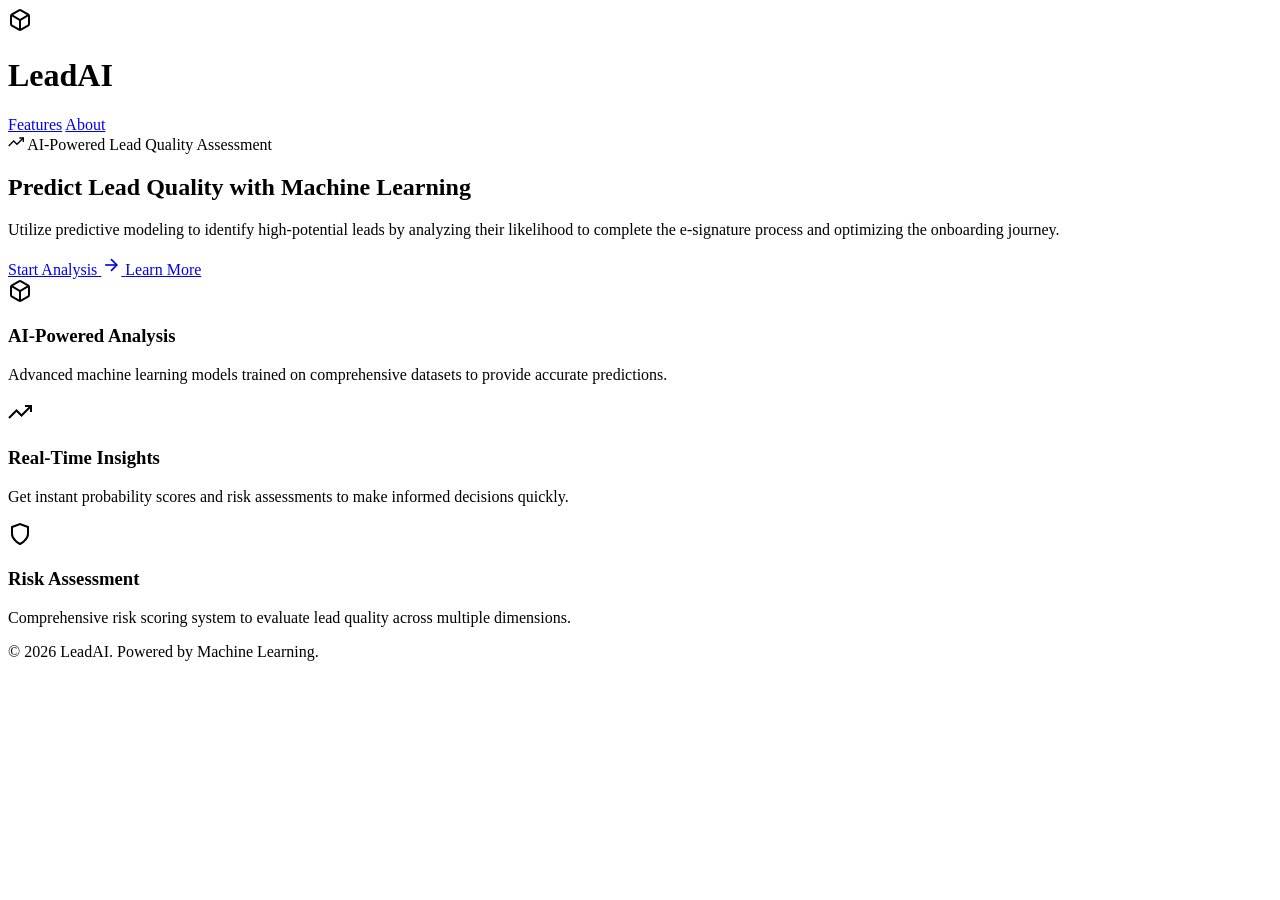
==== templates/index.html @ ded0820d "initial commit" ====
<!DOCTYPE html>
<html lang="en">
<head>
    <meta charset="UTF-8">
    <meta name="viewport" content="width=device-width, initial-scale=1.0">
    <title>LeadAI - Lead Quality Assessment</title>
    <link rel="stylesheet" href="{{ url_for('static', filename='css/style.css') }}">
</head>
<body>
    <div class="background-overlay"></div>

    <!-- Header -->
    <header class="header">
        <div class="container">
            <div class="header-content">
                <div class="logo">
                    <div class="logo-icon">
                        <svg width="24" height="24" viewBox="0 0 24 24" fill="none" stroke="currentColor" stroke-width="2">
                            <path d="M21 16V8a2 2 0 0 0-1-1.73l-7-4a2 2 0 0 0-2 0l-7 4A2 2 0 0 0 3 8v8a2 2 0 0 0 1 1.73l7 4a2 2 0 0 0 2 0l7-4A2 2 0 0 0 21 16z"></path>
                            <polyline points="3.27 6.96 12 12.01 20.73 6.96"></polyline>
                            <line x1="12" y1="22.08" x2="12" y2="12"></line>
                        </svg>
                    </div>
                    <h1 class="logo-text">LeadAI</h1>
                </div>
                <nav class="nav">
                    <a href="#features">Features</a>
                    <a href="#about">About</a>
                </nav>
            </div>
        </div>
    </header>

    <!-- Hero Section -->
    <main class="main">
        <div class="container">
            <div class="hero">
                <div class="badge">
                    <svg width="16" height="16" viewBox="0 0 24 24" fill="none" stroke="currentColor" stroke-width="2">
                        <polyline points="23 6 13.5 15.5 8.5 10.5 1 18"></polyline>
                        <polyline points="17 6 23 6 23 12"></polyline>
                    </svg>
                    <span>AI-Powered Lead Quality Assessment</span>
                </div>

                <h2 class="hero-title">
                    Predict Lead Quality with
                    <span class="gradient-text">Machine Learning</span>
                </h2>

                <p class="hero-description">
                    Utilize predictive modeling to identify high-potential leads by analyzing their likelihood to
                    complete the e-signature process and optimizing the onboarding journey.
                </p>

                <div class="button-group">
                    <a href="predict.html" class="btn btn-primary">
                        Start Analysis
                        <svg width="20" height="20" viewBox="0 0 24 24" fill="none" stroke="currentColor" stroke-width="2">
                            <line x1="5" y1="12" x2="19" y2="12"></line>
                            <polyline points="12 5 19 12 12 19"></polyline>
                        </svg>
                    </a>
                    <a href="#features" class="btn btn-secondary">Learn More</a>
                </div>
            </div>

            <!-- Features Grid -->
            <div class="features-grid" id="features">
                <div class="feature-card">
                    <div class="feature-icon">
                        <svg width="24" height="24" viewBox="0 0 24 24" fill="none" stroke="currentColor" stroke-width="2">
                            <path d="M21 16V8a2 2 0 0 0-1-1.73l-7-4a2 2 0 0 0-2 0l-7 4A2 2 0 0 0 3 8v8a2 2 0 0 0 1 1.73l7 4a2 2 0 0 0 2 0l7-4A2 2 0 0 0 21 16z"></path>
                            <polyline points="3.27 6.96 12 12.01 20.73 6.96"></polyline>
                            <line x1="12" y1="22.08" x2="12" y2="12"></line>
                        </svg>
                    </div>
                    <h3>AI-Powered Analysis</h3>
                    <p>Advanced machine learning models trained on comprehensive datasets to provide accurate predictions.</p>
                </div>

                <div class="feature-card">
                    <div class="feature-icon">
                        <svg width="24" height="24" viewBox="0 0 24 24" fill="none" stroke="currentColor" stroke-width="2">
                            <polyline points="23 6 13.5 15.5 8.5 10.5 1 18"></polyline>
                            <polyline points="17 6 23 6 23 12"></polyline>
                        </svg>
                    </div>
                    <h3>Real-Time Insights</h3>
                    <p>Get instant probability scores and risk assessments to make informed decisions quickly.</p>
                </div>

                <div class="feature-card">
                    <div class="feature-icon">
                        <svg width="24" height="24" viewBox="0 0 24 24" fill="none" stroke="currentColor" stroke-width="2">
                            <path d="M12 22s8-4 8-10V5l-8-3-8 3v7c0 6 8 10 8 10z"></path>
                        </svg>
                    </div>
                    <h3>Risk Assessment</h3>
                    <p>Comprehensive risk scoring system to evaluate lead quality across multiple dimensions.</p>
                </div>
            </div>
        </div>
    </main>

    <!-- Footer -->
    <footer class="footer">
        <div class="container">
            <p>&copy; 2026 LeadAI. Powered by Machine Learning.</p>
        </div>
    </footer>
</body>
</html>
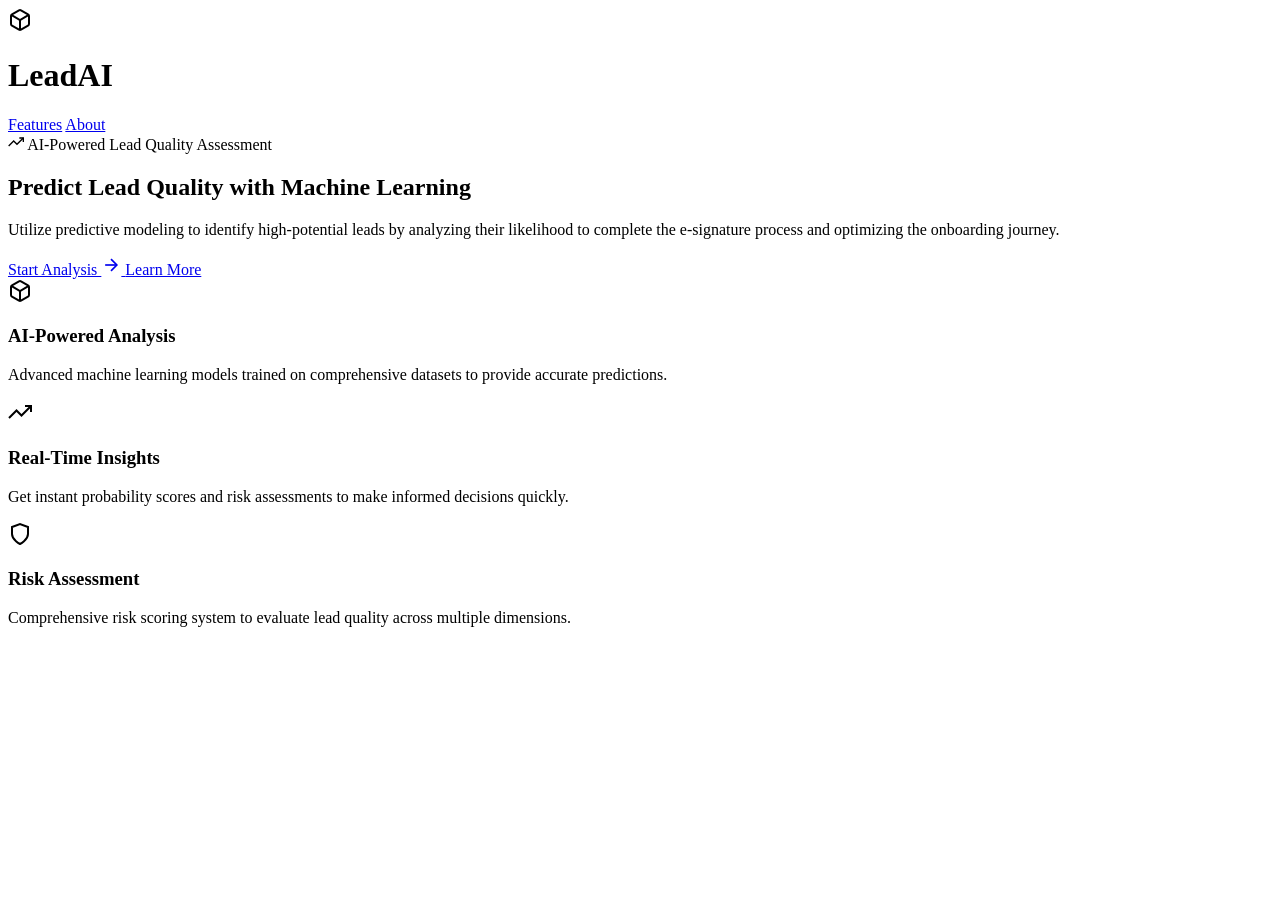
==== commit db38000d: "Remove footer from index.html Removed the footer section from the index.html file." ====
--- a/templates/index.html
+++ b/templates/index.html
@@ -102,12 +102,5 @@
             </div>
         </div>
     </main>
-
-    <!-- Footer -->
-    <footer class="footer">
-        <div class="container">
-            <p>&copy; 2026 LeadAI. Powered by Machine Learning.</p>
-        </div>
-    </footer>
 </body>
-</html>+</html>
